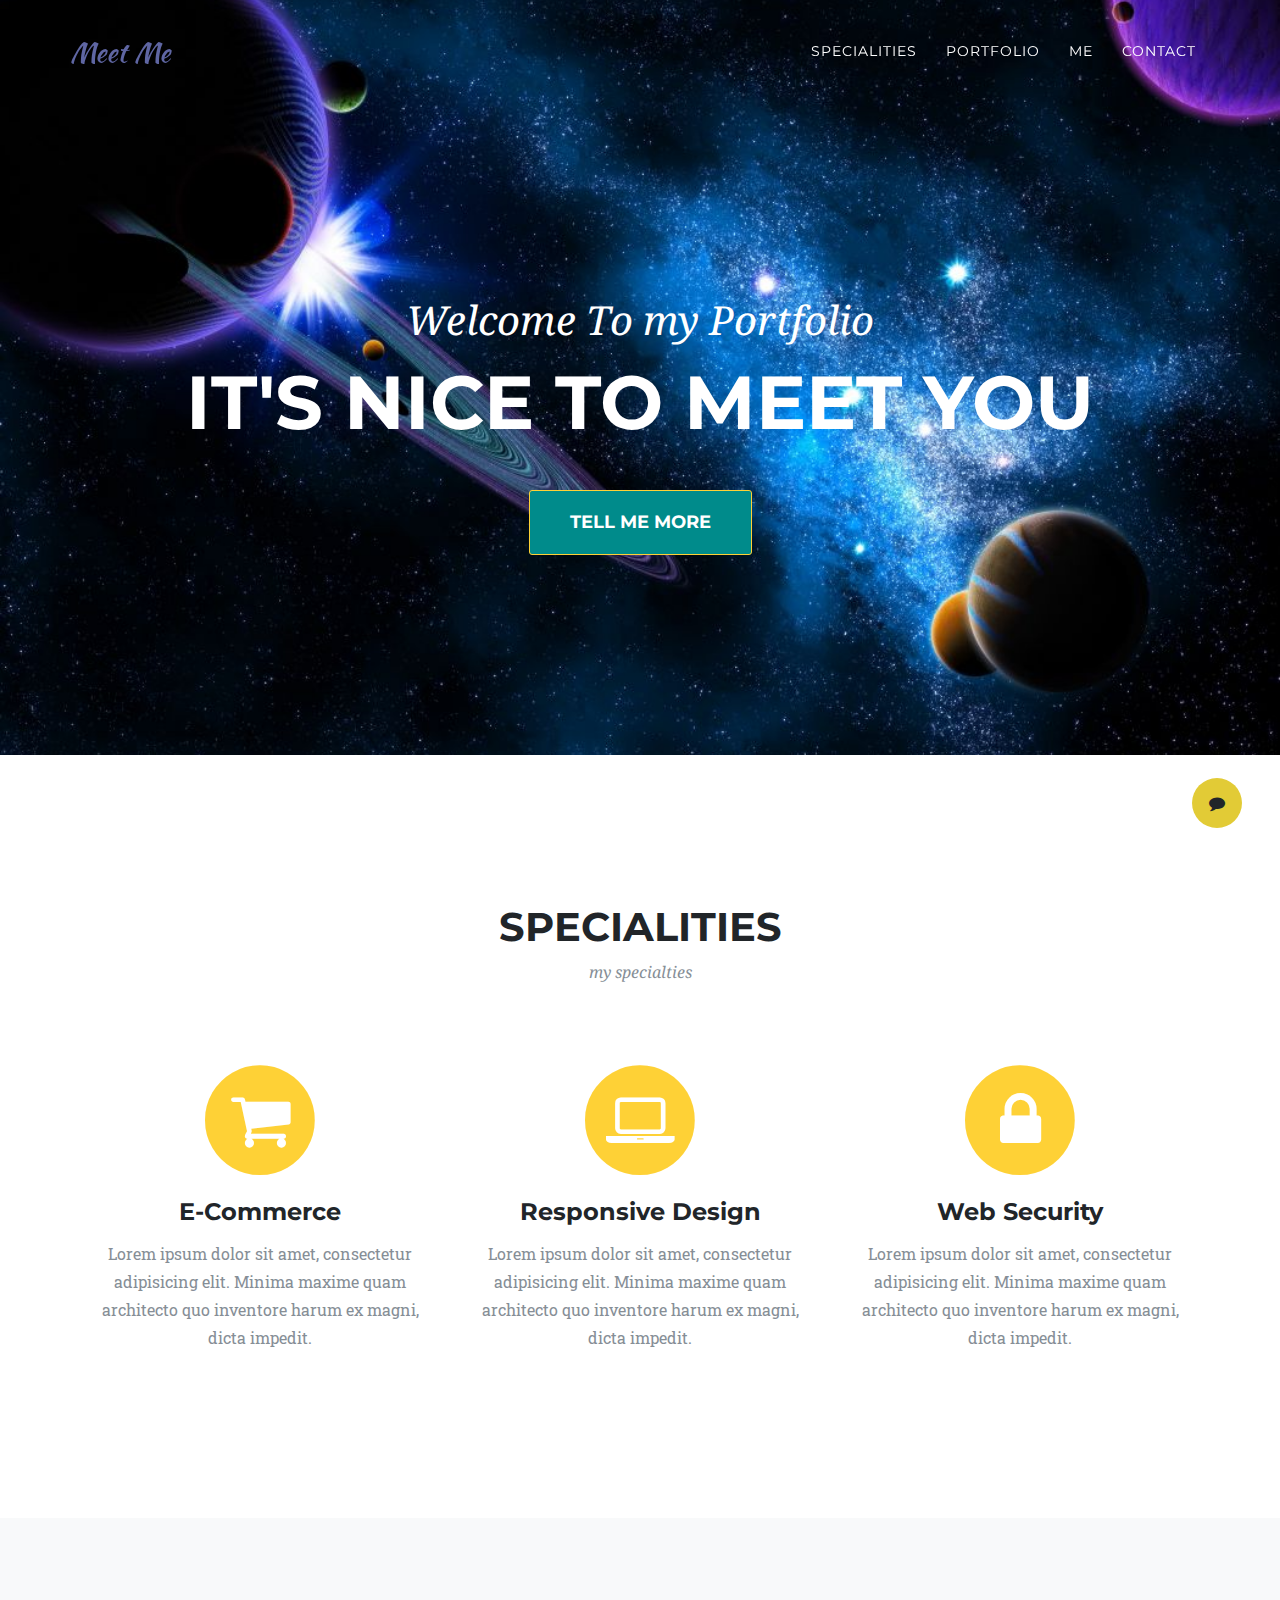
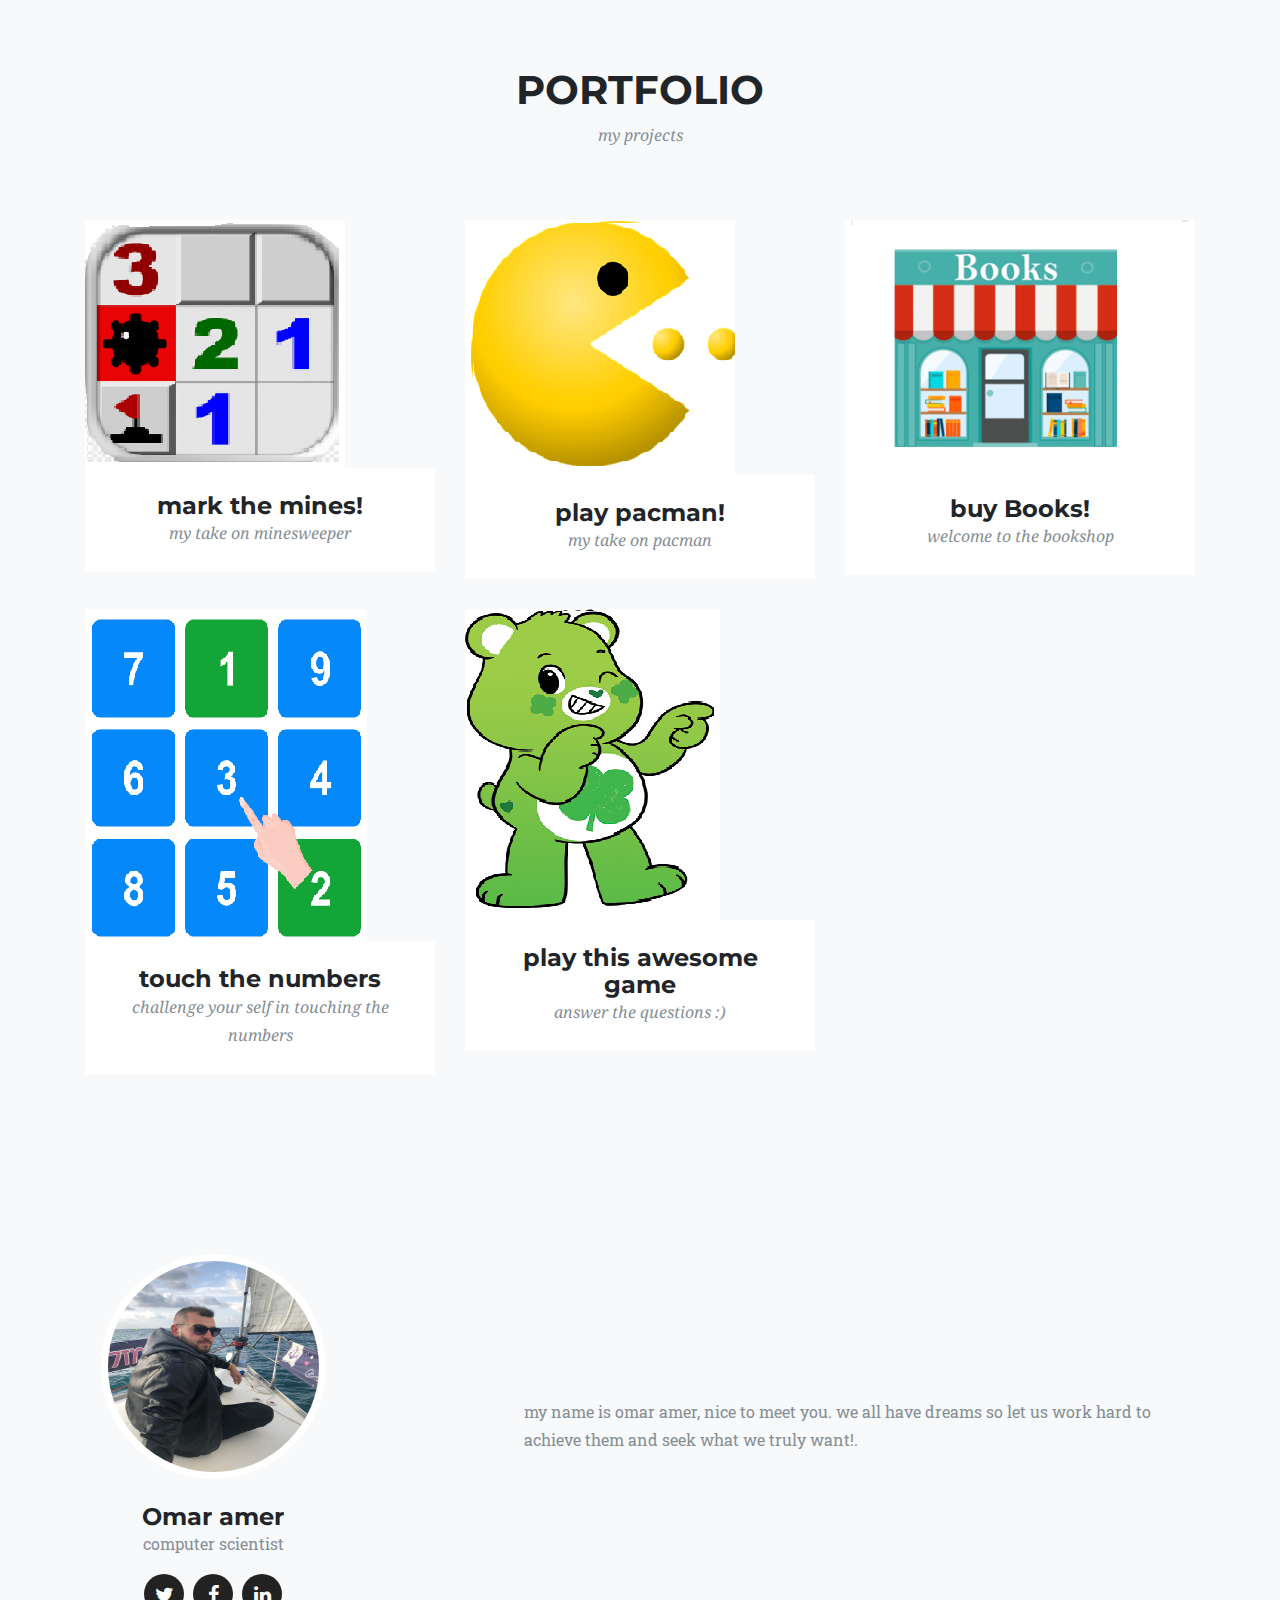
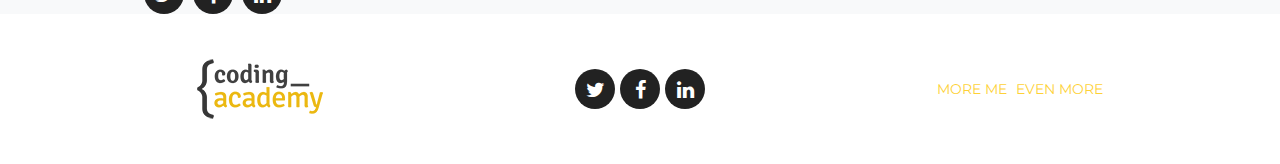
==== index.html @ a2388369 "first commit" ====
<!DOCTYPE html>
<html lang="en">

<head>

  <meta charset="utf-8">
  <meta name="viewport" content="width=device-width, initial-scale=1, shrink-to-fit=no">
  <meta name="description" content="">
  <meta name="author" content="">

  <title>Coding Academy</title>

  <!-- Bootstrap core CSS -->
  <link href="vendor/bootstrap/css/bootstrap.min.css" rel="stylesheet">

  <!-- Custom fonts for this template -->
  <link href="vendor/font-awesome/css/font-awesome.min.css" rel="stylesheet" type="text/css">
  <link href="https://fonts.googleapis.com/css?family=Montserrat:400,700" rel="stylesheet" type="text/css">
  <link href='https://fonts.googleapis.com/css?family=Kaushan+Script' rel='stylesheet' type='text/css'>
  <link href='https://fonts.googleapis.com/css?family=Droid+Serif:400,700,400italic,700italic' rel='stylesheet'
    type='text/css'>
  <link href='https://fonts.googleapis.com/css?family=Roboto+Slab:400,100,300,700' rel='stylesheet' type='text/css'>

  <!-- Custom styles for this template -->
  <link href="css/ca-gallery.css" rel="stylesheet">

</head>

<body id="page-top">
  <div class="offcanvas-btn" onclick="openCanvas()">
    <i class="fa fa-comment" aria-hidden="true"></i>
  </div>
  <aside class="offcanvas-aside">
    <a href="./projects/touchTheNums/index.html"></a>
    <!-- Contact -->
    <section>
      <h4>Contact Me</h4>
      <section>
        <h5>Your Email</h5>
        <input type="text" id="email-address" placeholder="name@example.com" />
        <h5>Subject</h5>
        <input type="text" id="subject" placeholder="subject" />
        <h5>Message Body</h5>
        <textarea rows="4" cols="22" id="message"  placeholder="Type message text here"></textarea>
        <button type="button" class="submitBtn" onclick="onSubmitContact()">Submit</button>
      </section>
    </section>

  </aside>

  <!-- Navigation -->
  <nav class="navbar navbar-expand-lg navbar-dark fixed-top" id="mainNav">
    <div class="container">
      <a class="navbar-brand js-scroll-trigger" href="#page-top">Meet Me</a>
      <button class="navbar-toggler navbar-toggler-right" type="button" data-toggle="collapse"
        data-target="#navbarResponsive" aria-controls="navbarResponsive" aria-expanded="false"
        aria-label="Toggle navigation">
        <i class="fa fa-bars"></i>
      </button>
      <div class="collapse navbar-collapse" id="navbarResponsive">
        <ul class="navbar-nav ml-auto">
          <li class="nav-item">
            <a class="nav-link js-scroll-trigger" href="#services">Specialities</a>
          </li>
          <li class="nav-item">
            <a class="nav-link js-scroll-trigger" href="#portfolio">Portfolio</a>
          </li>
          <li class="nav-item">
            <a class="nav-link js-scroll-trigger" href="#me">Me</a>
          </li>
          <li class="nav-item">
            <a class="nav-link js-scroll-trigger" href="#contact">Contact</a>
          </li>
        </ul>
      </div>
    </div>
  </nav>

  <!-- Header -->
  <header class="masthead">
    <div class="container">
      <div class="intro-text">
        <div class="intro-lead-in">Welcome To my Portfolio</div>
        <div class="intro-heading">It's Nice To Meet You</div>
        <a class="btn btn-xl js-scroll-trigger" href="#services">Tell Me More</a>
      </div>
    </div>
  </header>

  <!-- Services -->
  <a name="services"></a>
  <section>
    <div class="container">
      <div class="row">
        <div class="col-lg-12 text-center">
          <h2 class="section-heading">Specialities</h2>
          <h3 class="section-subheading text-muted">my specialties</h3>
        </div>
      </div>
      <div class="row text-center">
        <div class="col-md-4">
          <span class="fa-stack fa-4x">
            <i class="fa fa-circle fa-stack-2x text-primary"></i>
            <i class="fa fa-shopping-cart fa-stack-1x fa-inverse"></i>
          </span>
          <h4 class="service-heading">E-Commerce</h4>
          <p class="text-muted">Lorem ipsum dolor sit amet, consectetur adipisicing elit. Minima maxime quam architecto
            quo inventore harum ex
            magni, dicta impedit.</p>
        </div>
        <div class="col-md-4">
          <span class="fa-stack fa-4x">
            <i class="fa fa-circle fa-stack-2x text-primary"></i>
            <i class="fa fa-laptop fa-stack-1x fa-inverse"></i>
          </span>
          <h4 class="service-heading">Responsive Design</h4>
          <p class="text-muted">Lorem ipsum dolor sit amet, consectetur adipisicing elit. Minima maxime quam architecto
            quo inventore harum ex
            magni, dicta impedit.</p>
        </div>
        <div class="col-md-4">
          <span class="fa-stack fa-4x">
            <i class="fa fa-circle fa-stack-2x text-primary"></i>
            <i class="fa fa-lock fa-stack-1x fa-inverse"></i>
          </span>
          <h4 class="service-heading">Web Security</h4>
          <p class="text-muted">Lorem ipsum dolor sit amet, consectetur adipisicing elit. Minima maxime quam architecto
            quo inventore harum ex
            magni, dicta impedit.</p>
        </div>
      </div>
    </div>
  </section>

  <!-- Portfolio Grid -->
  <section class="bg-light" id="portfolio">
    <div class="container">
      <div class="row">
        <div class="col-lg-12 text-center">
          <h2 class="section-heading">Portfolio</h2>
          <h3 class="section-subheading text-muted">my projects</h3>
        </div>
      </div>
      <div class="row projects-container">
        <!-- portfolios -->
      </div>

  </section>


  <!-- Me -->
  <section class="bg-light" id="me" style="padding: 0px;">
    <div class="row">
      <div class="col-sm-4">
        <div class="team-member">
          <img class="mx-auto rounded-circle" src="img/team/me.jpg" alt="">
          <h4>Omar amer</h4>
          <p class="text-muted">computer scientist</p>
          <ul class="list-inline social-buttons">
            <li class="list-inline-item">
              <a href="#">
                <i class="fa fa-twitter"></i>
              </a>
            </li>
            <li class="list-inline-item">
              <a href="https://www.facebook.com/omar.amer.399" target="_blank">
                <i class="fa fa-facebook"></i>
              </a>
            </li>
            <li class="list-inline-item">
              <a href="https://www.linkedin.com/in/omar-amer-912a8718a" target="_blank">
                <i class="fa fa-linkedin"></i>
              </a>
            </li>
          </ul>
        </div>
      </div>
      <div class="col-sm-8 flex-align-center">
        <p class="large text-muted  about-description"> my name is omar amer, nice to meet you.
          we all have dreams so let us work hard to achieve them and seek what we truly want!.</p>
      </div>
    </div>
  </section>


  <!-- Footer -->
  <footer id="contact">
    <div class="container">
      <div class="row">
        <div class="col-md-4 flex-align-center">
          <a href="http://coding-academy.org" target="_blank">
            <img src="./img/ca-logo.png" alt="">
          </a>
        </div>
        <div class="col-md-4 flex-align-center">
          <ul class="list-inline social-buttons flex-align-center">
            <li class="list-inline-item">
              <a href="#">
                <i class="fa fa-twitter"></i>
              </a>
            </li>
            <li class="list-inline-item flex-align-center">
              <a href="#">
                <i class="fa fa-facebook"></i>
              </a>
            </li>
            <li class="list-inline-item">
              <a href="#">
                <i class="fa fa-linkedin"></i>
              </a>
            </li>
          </ul>
        </div>
        <div class="col-md-4 flex-align-center">
          <ul class="list-inline quicklinks">
            <li class="list-inline-item">
              <a href="#">More Me</a>
            </li>
            <li class="list-inline-item">
              <a href="#">Even More</a>
            </li>
          </ul>
        </div>
      </div>
    </div>
  </footer>

  <!-- Portfolio Modals -->
  <div class="modal-container"></div>

  <!-- Bootstrap core JavaScript -->
  <script src="vendor/jquery/jquery.min.js"></script>
  <script src="vendor/popper/popper.min.js"></script>
  <script src="vendor/bootstrap/js/bootstrap.min.js"></script>

  <!-- Plugin JavaScript -->
  <script src="vendor/jquery-easing/jquery.easing.min.js"></script>

  <!-- Custom scripts for this template -->
  <script src="js/ca-gallery.js"></script>
  <script src="js/offCanvas.js"></script>
  <script src="js/main.js"></script>
  <script src="js/gallert-service.js"></script>


</body>

</html>
---- css/ca-gallery.css ----
body {
    overflow-x: hidden;
    font-family: 'Roboto Slab', 'Helvetica Neue', Helvetica, Arial, sans-serif;
}
p {
    line-height: 1.75;
}
a {
    color: #fed136;
}
a.active,
a:active,
a:focus,
a:hover {
    color: #fec503;
}
h1,
h2,
h3,
h4,
h5,
h6 {
    font-weight: 700;
    font-family: 'Montserrat', 'Helvetica Neue', Helvetica, Arial, sans-serif;
    text-transform: uppercase;
}
section {
    padding: 100px 0;
}
section h2.section-heading {
    font-size: 40px;
    margin-top: 0;
    margin-bottom: 15px;
}
section h3.section-subheading {
    font-size: 16px;
    font-weight: 400;
    font-style: italic;
    margin-bottom: 75px;
    text-transform: none;
    font-family: 'Droid Serif', 'Helvetica Neue', Helvetica, Arial, sans-serif;
}
@media (min-width: 768px) {
    section {
        padding: 150px 0;
    }
}
::-moz-selection {
    background: #fed136;
    text-shadow: none;
}
::selection {
    background: #fed136;
    text-shadow: none;
}
img::selection {
    background: transparent;
}
img::-moz-selection {
    background: transparent;
}
body {
    -webkit-tap-highlight-color: #fed136;
}
.offcanvas-btn {
    z-index: 100000;
    position: fixed;
    bottom: 8%;
    right: 3%;
    height: 50px;
    width: 50px;
    background: #e2cb36;
    border-radius: 50%;
    display: flex;
    justify-content: center;
    align-items: center;
    cursor: pointer;
    margin-right: 0;
    transition: all 0.3s ease;
}
.offcanvas-btn-open {
    margin-right: 80vw;
}
.offcanvas-aside {
    position: fixed;
    height: 100%;
    background: darkcyan;
    width: 80vw;
    right: -80vw;
    z-index: 10;
    transition: all 0.3s ease;
    display: flex;
    flex-direction: column;
    align-items: center;
    justify-content: space-around;
}
.offcanvas-aside img {
    border-radius: 50%;
}
.offcanvas-aside p {
    text-align: center;
}
.offcanvas-aside .offcanvas-content-suffix {
    height: 20%;
}

@media (min-width: 575px) {
    .offcanvas-btn-open {
        margin-right: 30vw;
    }
    .offcanvas-aside {
        width: 30vw;
        right: -30vw;
    }
}
.offcanvas-aside-open {
    right: 0;
    
}

#mainNav {
    background-color: #222222;
    z-index: 5;
}
#mainNav .navbar-toggler {
    font-size: 12px;
    right: 0;
    padding: 13px;
    text-transform: uppercase;
    color: white;
    border: 0;
    background-color: #fed136;
    font-family: 'Montserrat', 'Helvetica Neue', Helvetica, Arial, sans-serif;
    text-transform: uppercase;
}
#mainNav .navbar-brand {
    color: #5f66a3;
    font-family: 'Kaushan Script', 'Helvetica Neue', Helvetica, Arial, cursive;
}
#mainNav .navbar-brand.active,
#mainNav .navbar-brand:active,
#mainNav .navbar-brand:focus,
#mainNav .navbar-brand:hover {
    color: #fec503;
}
#mainNav .navbar-nav .nav-item .nav-link {
    font-size: 90%;
    font-weight: 400;
    padding: 0.75em 0;
    letter-spacing: 1px;
    color: white;
    font-family: 'Montserrat', 'Helvetica Neue', Helvetica, Arial, sans-serif;
    text-transform: uppercase;
}
#mainNav .navbar-nav .nav-item .nav-link.active,
#mainNav .navbar-nav .nav-item .nav-link:hover {
    color: darkcyan;
}
@media (min-width: 992px) {
    
    #mainNav {
        padding-top: 25px;
        padding-bottom: 25px;
        -webkit-transition: padding-top 0.3s, padding-bottom 0.3s;
        -moz-transition: padding-top 0.3s, padding-bottom 0.3s;
        transition: padding-top 0.3s, padding-bottom 0.3s;
        border: none;
        background-color: transparent;
    }
    #mainNav .navbar-brand {
        font-size: 1.75em;
        -webkit-transition: all 0.3s;
        -moz-transition: all 0.3s;
        transition: all 0.3s;
    }
    #mainNav .navbar-nav .nav-item .nav-link {
        padding: 1.1em 1em !important;
    }
    #mainNav.navbar-shrink {
        padding-top: 0;
        padding-bottom: 0;
        background-color: #222222;
    }
    #mainNav.navbar-shrink .navbar-brand {
        font-size: 1.25em;
        padding: 12px 0;
    }
   
}
header.masthead {
    text-align: center;
    color: white;
    background-image: url("../img/header-bg3.jpg");
    background-repeat: no-repeat;
    background-attachment: scroll;
    background-position: center center;
    -webkit-background-size: cover;
    -moz-background-size: cover;
    -o-background-size: cover;
    background-size: cover;
}
header.masthead .intro-text {
    padding-top: 150px;
    padding-bottom: 100px;
}
header.masthead .intro-text .intro-lead-in {
    font-size: 22px;
    font-style: italic;
    line-height: 22px;
    margin-bottom: 25px;
    font-family: 'Droid Serif', 'Helvetica Neue', Helvetica, Arial, sans-serif;
}
header.masthead .intro-text .intro-heading {
    font-size: 50px;
    font-weight: 700;
    line-height: 50px;
    margin-bottom: 25px;
    font-family: 'Montserrat', 'Helvetica Neue', Helvetica, Arial, sans-serif;
    text-transform: uppercase;
}
@media (min-width: 768px) {
    header.masthead .intro-text {
        padding-top: 300px;
        padding-bottom: 200px;
    }
    header.masthead .intro-text .intro-lead-in {
        font-size: 40px;
        font-style: italic;
        line-height: 40px;
        margin-bottom: 25px;
        font-family: 'Droid Serif', 'Helvetica Neue', Helvetica, Arial, sans-serif;
    }
    header.masthead .intro-text .intro-heading {
        font-size: 75px;
        font-weight: 700;
        line-height: 75px;
        margin-bottom: 50px;
        font-family: 'Montserrat', 'Helvetica Neue', Helvetica, Arial, sans-serif;
        text-transform: uppercase;
    }
}
.service-heading {
    margin: 15px 0;
    text-transform: none;
}

#portfolio .portfolio-item {
    right: 0;
    margin: 0 0 15px;
}
#portfolio .portfolio-item .portfolio-link {
    position: relative;
    display: block;
    max-width: 400px;
    margin: 0 auto;
    cursor: pointer;
}
#portfolio .portfolio-item .portfolio-link .portfolio-hover {
    position: absolute;
    width: 100%;
    height: 100%;
    -webkit-transition: all ease 0.5s;
    -moz-transition: all ease 0.5s;
    transition: all ease 0.5s;
    opacity: 0;
    background: rgba(254, 209, 54, 0.9);
}
#portfolio .portfolio-item .portfolio-link .portfolio-hover:hover {
    opacity: 1;
}
#portfolio .portfolio-item .portfolio-link .portfolio-hover .portfolio-hover-content {
    font-size: 20px;
    position: absolute;
    top: 50%;
    width: 100%;
    height: 20px;
    margin-top: -12px;
    text-align: center;
    color: white;
}
#portfolio .portfolio-item .portfolio-link .portfolio-hover .portfolio-hover-content i {
    margin-top: -12px;
}
#portfolio .portfolio-item .portfolio-link .portfolio-hover .portfolio-hover-content h3,
#portfolio .portfolio-item .portfolio-link .portfolio-hover .portfolio-hover-content h4 {
    margin: 0;
}
#portfolio .portfolio-item .portfolio-caption {
    max-width: 400px;
    margin: 0 auto;
    padding: 25px;
    text-align: center;
    background-color: white;
}
#portfolio .portfolio-item .portfolio-caption h4 {
    margin: 0;
    text-transform: none;
}
#portfolio .portfolio-item .portfolio-caption p {
    font-size: 16px;
    font-style: italic;
    margin: 0;
    font-family: 'Droid Serif', 'Helvetica Neue', Helvetica, Arial, sans-serif;
}
#portfolio * {
    z-index: 2;
}
@media (min-width: 767px) {
    #portfolio .portfolio-item {
        margin: 0 0 30px;
    }
}
.portfolio-modal .modal-dialog {
    max-width: none;
    height: 100%;
    margin: 0;
}
.portfolio-modal .modal-content {
    min-height: 100%;
    padding: 100px 0;
    text-align: center;
    border: none;
    border-radius: 0;
    background-clip: border-box;
    -webkit-box-shadow: none;
    box-shadow: none;
}
.portfolio-modal .modal-content h2 {
    font-size: 3em;
    margin-bottom: 15px;
}
.portfolio-modal .modal-content p {
    margin-bottom: 30px;
}
.portfolio-modal .modal-content p.item-intro {
    font-size: 16px;
    font-style: italic;
    margin: 20px 0 30px;
    font-family: 'Droid Serif', 'Helvetica Neue', Helvetica, Arial, sans-serif;
}
.portfolio-modal .modal-content ul.list-inline {
    margin-top: 0;
    margin-bottom: 30px;
}
.portfolio-modal .modal-content img {
    margin-bottom: 30px;
}
.portfolio-modal .modal-content button {
    cursor: pointer;
}
.portfolio-modal .close-modal {
    position: absolute;
    top: 25px;
    right: 25px;
    width: 75px;
    height: 75px;
    cursor: pointer;
    background-color: transparent;
}
.portfolio-modal .close-modal:hover {
    opacity: 0.3;
}
.portfolio-modal .close-modal .lr {
    /* Safari and Chrome */
    
    z-index: 1051;
    width: 1px;
    height: 75px;
    margin-left: 35px;
    /* IE 9 */
    
    -webkit-transform: rotate(45deg);
    -ms-transform: rotate(45deg);
    transform: rotate(45deg);
    background-color: #222222;
}
.portfolio-modal .close-modal .lr .rl {
    /* Safari and Chrome */
    
    z-index: 1052;
    width: 1px;
    height: 75px;
    /* IE 9 */
    
    -webkit-transform: rotate(90deg);
    -ms-transform: rotate(90deg);
    transform: rotate(90deg);
    background-color: #222222;
}
.portfolio-modal .modal-backdrop {
    display: none;
    opacity: 0;
}
.timeline {
    position: relative;
    padding: 0;
    list-style: none;
}
.timeline:before {
    position: absolute;
    top: 0;
    bottom: 0;
    left: 40px;
    width: 2px;
    margin-left: -1.5px;
    content: '';
    background-color: #f1f1f1;
}
.timeline > li {
    position: relative;
    min-height: 50px;
    margin-bottom: 50px;
}
.timeline > li:after,
.timeline > li:before {
    display: table;
    content: ' ';
}
.timeline > li:after {
    clear: both;
}
.timeline > li .timeline-panel {
    position: relative;
    float: right;
    width: 100%;
    padding: 0 20px 0 100px;
    text-align: left;
}
.timeline > li .timeline-panel:before {
    right: auto;
    left: -15px;
    border-right-width: 15px;
    border-left-width: 0;
}
.timeline > li .timeline-panel:after {
    right: auto;
    left: -14px;
    border-right-width: 14px;
    border-left-width: 0;
}
.timeline > li .timeline-image {
    position: absolute;
    z-index: 100;
    left: 0;
    width: 80px;
    height: 80px;
    margin-left: 0;
    text-align: center;
    color: white;
    border: 7px solid #f1f1f1;
    border-radius: 100%;
    background-color: #fed136;
}
.timeline > li .timeline-image h4 {
    font-size: 10px;
    line-height: 14px;
    margin-top: 12px;
}
.timeline > li.timeline-inverted > .timeline-panel {
    float: right;
    padding: 0 20px 0 100px;
    text-align: left;
}
.timeline > li.timeline-inverted > .timeline-panel:before {
    right: auto;
    left: -15px;
    border-right-width: 15px;
    border-left-width: 0;
}
.timeline > li.timeline-inverted > .timeline-panel:after {
    right: auto;
    left: -14px;
    border-right-width: 14px;
    border-left-width: 0;
}
.timeline > li:last-child {
    margin-bottom: 0;
}
.timeline .timeline-heading h4 {
    margin-top: 0;
    color: inherit;
}
.timeline .timeline-heading h4.subheading {
    text-transform: none;
}
.timeline .timeline-body > ul,
.timeline .timeline-body > p {
    margin-bottom: 0;
}
@media (min-width: 768px) {
    .timeline:before {
        left: 50%;
    }
    .timeline > li {
        min-height: 100px;
        margin-bottom: 100px;
    }
    .timeline > li .timeline-panel {
        float: left;
        width: 41%;
        padding: 0 20px 20px 30px;
        text-align: right;
    }
    .timeline > li .timeline-image {
        left: 50%;
        width: 100px;
        height: 100px;
        margin-left: -50px;
    }
    .timeline > li .timeline-image h4 {
        font-size: 13px;
        line-height: 18px;
        margin-top: 16px;
    }
    .timeline > li.timeline-inverted > .timeline-panel {
        float: right;
        padding: 0 30px 20px 20px;
        text-align: left;
    }
}
@media (min-width: 992px) {
    .timeline > li {
        min-height: 150px;
    }
    .timeline > li .timeline-panel {
        padding: 0 20px 20px;
    }
    .timeline > li .timeline-image {
        width: 150px;
        height: 150px;
        margin-left: -75px;
    }
    .timeline > li .timeline-image h4 {
        font-size: 18px;
        line-height: 26px;
        margin-top: 30px;
    }
    .timeline > li.timeline-inverted > .timeline-panel {
        padding: 0 20px 20px;
    }
}
@media (min-width: 1200px) {
    .timeline > li {
        min-height: 170px;
    }
    .timeline > li .timeline-panel {
        padding: 0 20px 20px 100px;
    }
    .timeline > li .timeline-image {
        width: 170px;
        height: 170px;
        margin-left: -85px;
    }
    .timeline > li .timeline-image h4 {
        margin-top: 40px;
    }
    .timeline > li.timeline-inverted > .timeline-panel {
        padding: 0 100px 20px 20px;
    }
}
.team-member {
    text-align: center;
}
.team-member img {
    width: 225px;
    height: 225px;
    border: 7px solid white;
}
.team-member h4 {
    margin-top: 25px;
    margin-bottom: 0;
    text-transform: none;
}
.team-member p {
    margin-top: 0;
}
.about-description {
    max-width: 80%;
}
@media (max-width: 800px) {
    .about-description {
        text-align: center;
        margin-top: 1rem;
        margin-bottom: 1rem;
    }
}
footer {
    padding: 25px 0;
    text-align: center;
}
footer span.copyright {
    font-size: 90%;
    line-height: 40px;
    text-transform: none;
    font-family: 'Montserrat', 'Helvetica Neue', Helvetica, Arial, sans-serif;
    text-transform: uppercase;
}
footer ul.quicklinks {
    font-size: 90%;
    line-height: 40px;
    margin-bottom: 0;
    text-transform: none;
    font-family: 'Montserrat', 'Helvetica Neue', Helvetica, Arial, sans-serif;
    text-transform: uppercase;
}
ul.social-buttons {
    margin-bottom: 0;
}
ul.social-buttons li a {
    font-size: 20px;
    line-height: 40px;
    display: block;
    width: 40px;
    height: 40px;
    -webkit-transition: all 0.3s;
    -moz-transition: all 0.3s;
    transition: all 0.3s;
    color: white;
    border-radius: 100%;
    outline: none;
    background-color: #222222;
}
ul.social-buttons li a:active,
ul.social-buttons li a:focus,
ul.social-buttons li a:hover {
    background-color: #fed136;
}
.flex-align-center {
    display: flex;
    justify-content: center;
    align-items: center;
}
.text-primary {
    color: #fed136 !important;
}
.btn-primary {
    font-weight: 700;
    color: white;
    border-color: #fed136;
    background-color: #fed136;
    font-family: 'Montserrat', 'Helvetica Neue', Helvetica, Arial, sans-serif;
    text-transform: uppercase;
}
.btn-primary.focus,
.btn-primary:focus {
    color: white;
    border-color: #b48b01;
    background-color: #fec503;
}
.btn-primary:hover {
    color: white;
    border-color: #f6bf01;
    background-color: #fec503;
}
.btn-primary.active,
.btn-primary:active,
.open > .btn-primary.dropdown-toggle {
    color: white;
    border-color: #f6bf01;
    background-color: #fec503;
}
.btn-primary.active.focus,
.btn-primary.active:focus,
.btn-primary.active:hover,
.btn-primary:active.focus,
.btn-primary:active:focus,
.btn-primary:active:hover,
.open > .btn-primary.dropdown-toggle.focus,
.open > .btn-primary.dropdown-toggle:focus,
.open > .btn-primary.dropdown-toggle:hover {
    color: white;
    border-color: #b48b01;
    background-color: #dcab01;
}
.btn-primary.active,
.btn-primary:active,
.open > .btn-primary.dropdown-toggle {
    background-image: none;
}
.btn-primary.disabled.focus,
.btn-primary.disabled:focus,
.btn-primary.disabled:hover,
.btn-primary[disabled].focus,
.btn-primary[disabled]:focus,
.btn-primary[disabled]:hover,
fieldset[disabled] .btn-primary.focus,
fieldset[disabled] .btn-primary:focus,
fieldset[disabled] .btn-primary:hover {
    border-color: #fed136;
    background-color: #fed136;
}
.btn-primary .badge {
    color: #fed136;
    background-color: white;
}
.btn-xl {
    font-size: 18px;
    font-weight: 700;
    padding: 20px 40px;
    border-radius: 3px;
    color: white;
    border-color: #fed136;
    background-color: darkcyan;
    font-family: 'Montserrat', 'Helvetica Neue', Helvetica, Arial, sans-serif;
    text-transform: uppercase;
}
.btn-xl.focus,
.btn-xl:focus {
    color: white;
    border-color: #b48b01;
    background-color: #fec503;
}
.btn-xl:hover {
    color: white;
    border-color: #f6bf01;
    background-color: darkblue;
}
.btn-xl.active,
.btn-xl:active,
.open > .btn-xl.dropdown-toggle {
    color: white;
    border-color: #f6bf01;
    background-color: #fec503;
}
.btn-xl.active.focus,
.btn-xl.active:focus,
.btn-xl.active:hover,
.btn-xl:active.focus,
.btn-xl:active:focus,
.btn-xl:active:hover,
.open > .btn-xl.dropdown-toggle.focus,
.open > .btn-xl.dropdown-toggle:focus,
.open > .btn-xl.dropdown-toggle:hover {
    color: white;
    border-color: #b48b01;
    background-color: #dcab01;
}
.btn-xl.active,
.btn-xl:active,
.open > .btn-xl.dropdown-toggle {
    background-image: none;
}
.btn-xl.disabled.focus,
.btn-xl.disabled:focus,
.btn-xl.disabled:hover,
.btn-xl[disabled].focus,
.btn-xl[disabled]:focus,
.btn-xl[disabled]:hover,
fieldset[disabled] .btn-xl.focus,
fieldset[disabled] .btn-xl:focus,
fieldset[disabled] .btn-xl:hover {
    border-color: #fed136;
    background-color: #fed136;
}
.btn-xl .badge {
    color: #fed136;
    background-color: white;
}

/* reset bootstrap*/
.row {
    margin-right: 0;
    margin-left: 0;
}

.container {
    padding-right: 0;
    padding-left: 0;
}

input{
    display: flex;
    margin: 10px;
}

textarea{
    display: flex;
}

.submitBtn{
    display: flex;
    position: absolute;
    margin-left: 20%;
    cursor: pointer;
    background-color: cyan;
    border-radius: 20px;   
}
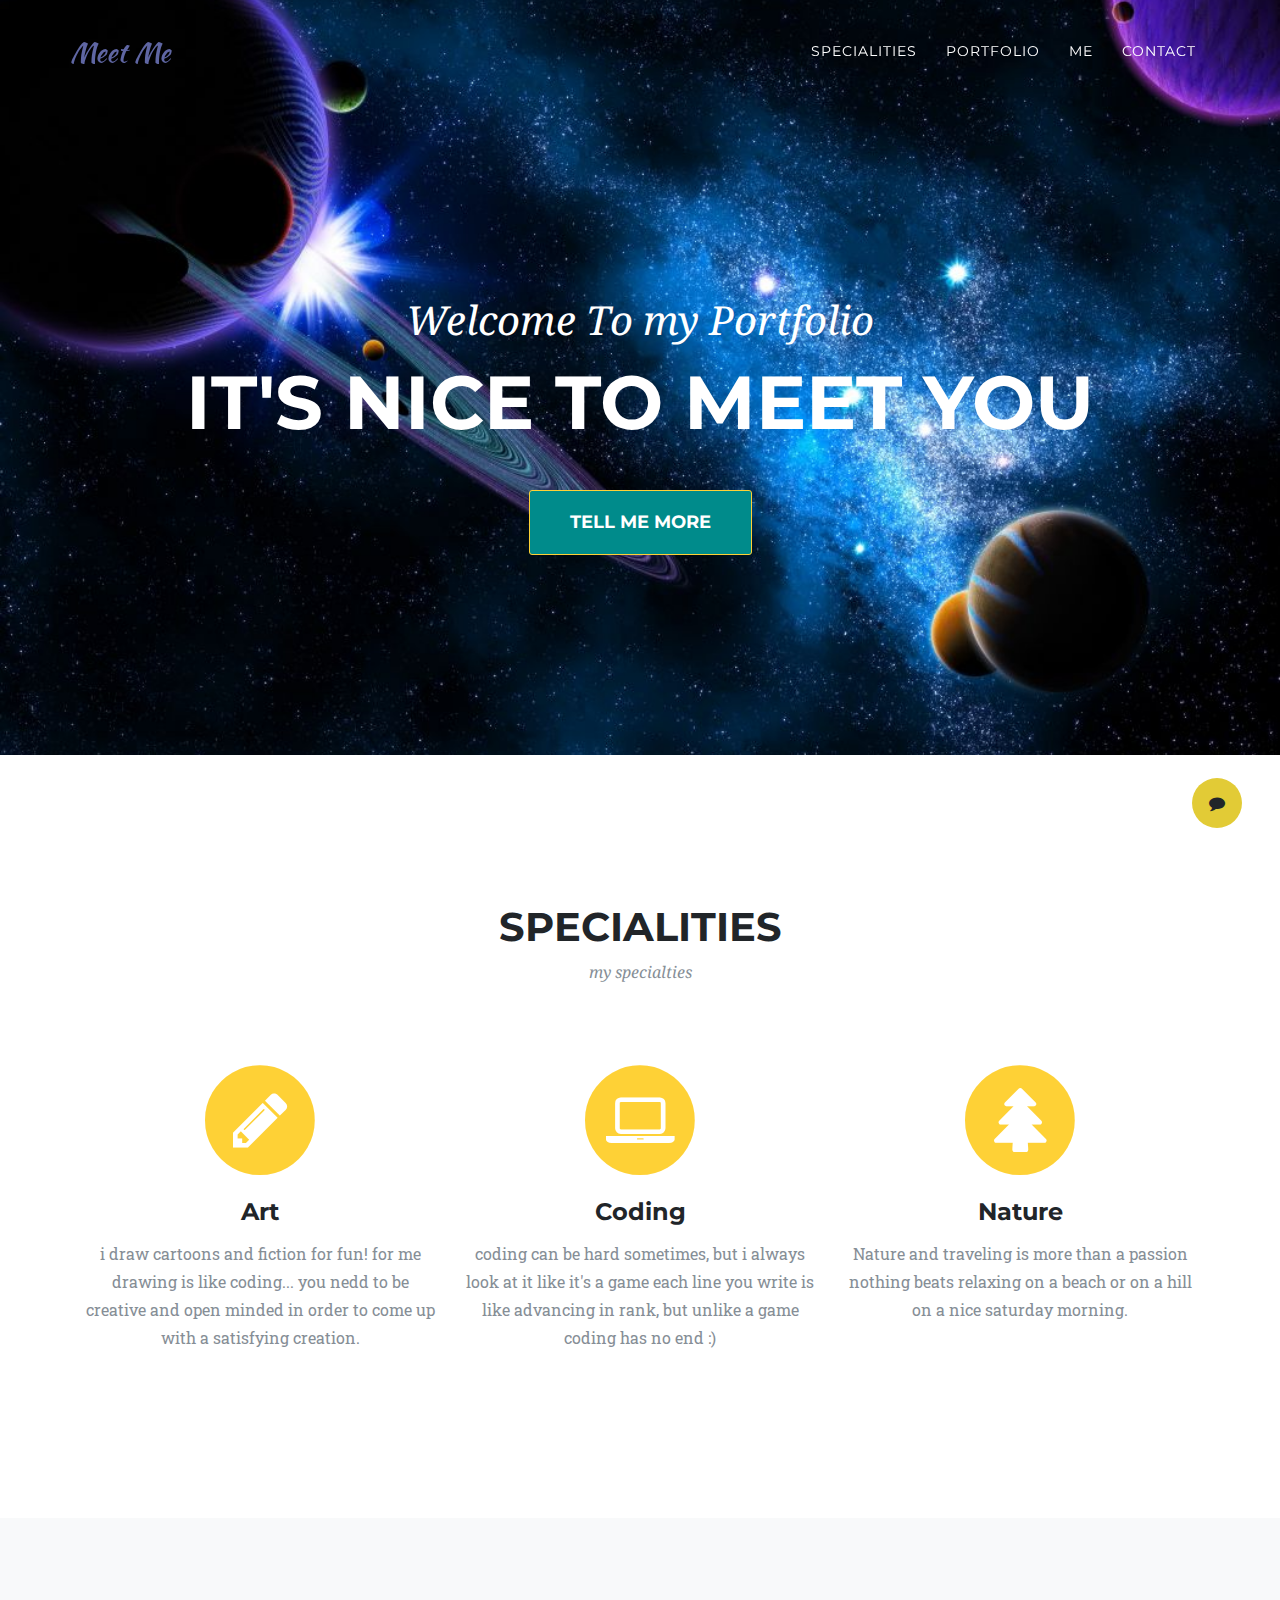
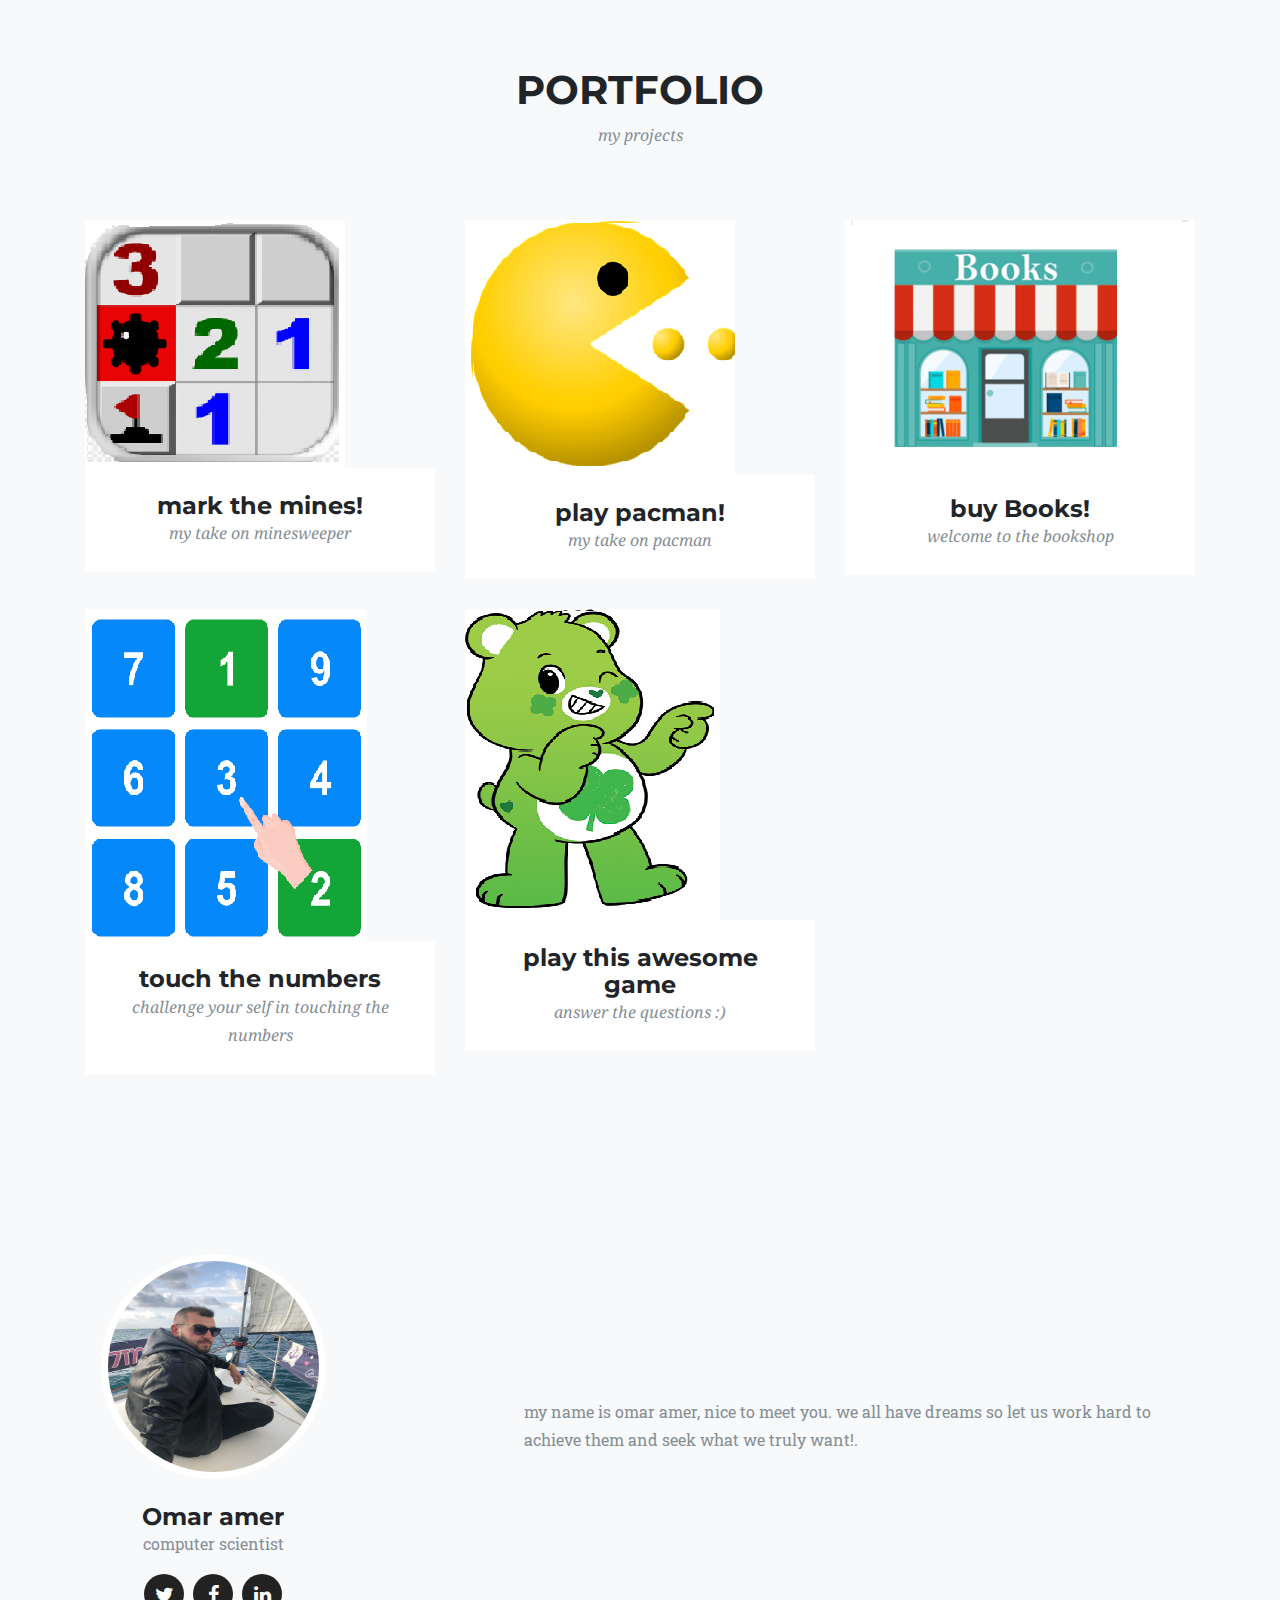
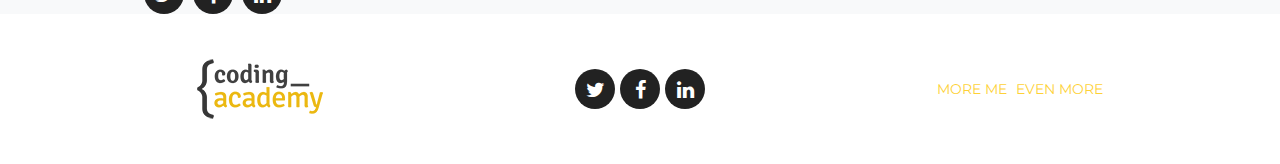
==== commit 7d2ac4a8: "third commit" ====
--- a/index.html
+++ b/index.html
@@ -34,14 +34,14 @@
     <a href="./projects/touchTheNums/index.html"></a>
     <!-- Contact -->
     <section>
-      <h4>Contact Me</h4>
+      <h4>Contact Me - Omar</h4>
       <section>
         <h5>Your Email</h5>
         <input type="text" id="email-address" placeholder="name@example.com" />
         <h5>Subject</h5>
         <input type="text" id="subject" placeholder="subject" />
         <h5>Message Body</h5>
-        <textarea rows="4" cols="22" id="message"  placeholder="Type message text here"></textarea>
+        <textarea rows="4" cols="22" id="message" placeholder="Type message text here"></textarea>
         <button type="button" class="submitBtn" onclick="onSubmitContact()">Submit</button>
       </section>
     </section>
@@ -101,32 +101,32 @@
         <div class="col-md-4">
           <span class="fa-stack fa-4x">
             <i class="fa fa-circle fa-stack-2x text-primary"></i>
-            <i class="fa fa-shopping-cart fa-stack-1x fa-inverse"></i>
+            <i class="fa fa-pencil fa-stack-1x fa-inverse"></i>
           </span>
-          <h4 class="service-heading">E-Commerce</h4>
-          <p class="text-muted">Lorem ipsum dolor sit amet, consectetur adipisicing elit. Minima maxime quam architecto
-            quo inventore harum ex
-            magni, dicta impedit.</p>
+          <h4 class="service-heading">Art</h4>
+          <p class="text-muted">i draw cartoons and fiction for fun!
+            for me drawing is like coding... you nedd to be creative and open minded in order to come up
+            with a satisfying creation.</p>
         </div>
         <div class="col-md-4">
           <span class="fa-stack fa-4x">
             <i class="fa fa-circle fa-stack-2x text-primary"></i>
             <i class="fa fa-laptop fa-stack-1x fa-inverse"></i>
           </span>
-          <h4 class="service-heading">Responsive Design</h4>
-          <p class="text-muted">Lorem ipsum dolor sit amet, consectetur adipisicing elit. Minima maxime quam architecto
-            quo inventore harum ex
-            magni, dicta impedit.</p>
+          <h4 class="service-heading">Coding</h4>
+          <p class="text-muted">coding can be hard sometimes, but i always look at it like it's a game
+            each line you write is like advancing in rank, but unlike a game coding has no end :)
+          </p>
         </div>
         <div class="col-md-4">
           <span class="fa-stack fa-4x">
             <i class="fa fa-circle fa-stack-2x text-primary"></i>
-            <i class="fa fa-lock fa-stack-1x fa-inverse"></i>
+            <i class="fa fa-tree fa-stack-1x fa-inverse"></i>
           </span>
-          <h4 class="service-heading">Web Security</h4>
-          <p class="text-muted">Lorem ipsum dolor sit amet, consectetur adipisicing elit. Minima maxime quam architecto
-            quo inventore harum ex
-            magni, dicta impedit.</p>
+          <h4 class="service-heading">Nature</h4>
+          <p class="text-muted"> Nature and traveling is more than a passion
+            nothing beats relaxing on a beach or on a hill on a nice saturday morning.
+          </p>
         </div>
       </div>
     </div>
